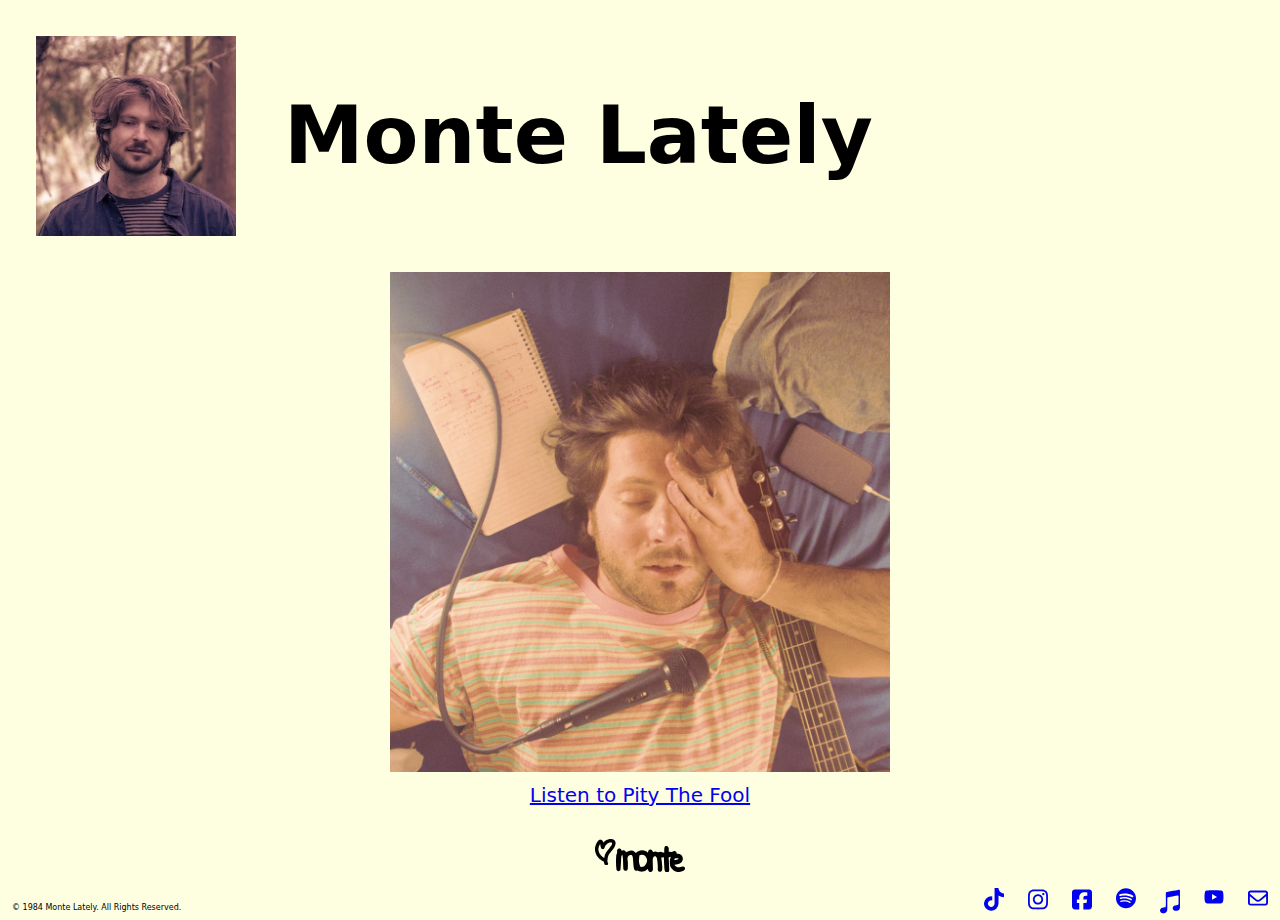
==== docs/index.html @ 207fb375 "rename public dir to docs" ====
<!DOCTYPE html>
<html>
  <head>
    <title>Monte Lately</title>
    <meta name="viewport" content="width=device-width, initial-scale=1" />
    <meta charset="utf-8" />
    <link rel="icon" href="favicon.ico" />
    <link rel="stylesheet" href="normalize.css" />
    <link rel="stylesheet" href="index.css" />
  </head>

  <body><div id="root">
    <header id="header">
      <img
        id="profile-pic"
        alt="Monte Lately in the forest."
        src="images/profile-pic-128.jpg"
        srcset="images/profile-pic-256.jpg 256w"
      />
      <h1 id="title">Monte Lately</h1>
    </header>
    <main id="main">
      <a id="pity-the-fool-link" target="_blank" rel="noopener noreferrer" href="https://ffm.to/monte-lately-pity-the-fool">
        <img
          id="pity-the-fool-pic"
          alt="Cover art for Pity The Fool by Monte Lately. Monte Lately laying in bed, overwhelmed."
          src="images/pity-the-fool-512.jpg"
          srcset="images/pity-the-fool-1024.jpg 1024w, images/pity-the-fool-2048.jpg 2048w"
        />
        <div id="quip">Listen to Pity The Fool</div>
      </a>
    </main>
    <footer id="footer">
      <div id="logo-wrapper">
        <svg id="logo-heart" viewBox="34.005 24.937 1741.06 2219.39">
          <path d="M1339.52 25.8272C1331.11 25.9279 1322.92 26.231 1314.96 26.6523C1299.67 27.4602 1285.77 28.599 1271.89 30.8877C1257.68 33.2315 1237.81 37.701 1203.82 45.409C1163.24 54.612 1119.53 69.1998 1070.99 88.698C1024.12 107.531 992.499 120.954 967.462 135.232C959.075 140.015 952.359 143.899 946.315 147.663C943.44 149.454 940.132 151.545 935.906 154.594C934.01 155.963 930.535 158.484 926.104 162.46C924.287 164.09 924.473 164.084 924.397 164.22C921.867 166.157 917.128 169.673 910.299 174.616C891.942 187.903 873.565 202.606 855.008 218.675C835.501 235.567 815.207 254.99 793.715 277.145C773.113 298.383 759.26 313.045 748.833 325.33C746.941 327.559 744.71 330.474 742.72 332.92C742.046 330.228 741.434 327.173 740.737 324.615C734.013 299.921 725.684 276.616 714.469 254.593C710.611 247.017 707.404 240.831 704.006 234.846C702.37 231.966 700.307 228.415 697.177 223.79C695.672 221.568 694.372 220.05 693.102 218.455C693.094 218.441 693.109 218.414 693.102 218.4C685.12 203.85 675.922 190.75 665.952 178.136C656.733 166.473 647.454 155.655 636.985 145.463C627.477 136.206 616.372 126.454 601.299 117.576C580.474 105.308 565.045 101.632 549.148 97.0587C530.243 91.6202 511.053 87.246 489.231 86.4428C469.76 85.7259 450.855 87.9275 432.894 92.1083C419.442 95.2396 405.415 98.7671 388.728 106.795C373.494 114.123 363.052 121.374 349.188 130.777C327.05 145.791 307.929 164.038 290.703 184.132C273.613 204.068 255.91 228.472 234.807 259.654C214.017 290.372 198.437 314.652 186.785 335.561C176.223 354.515 165.301 376.122 153.633 400.907C141.768 426.111 132.292 448.169 124.941 468.673C120.162 482.004 115.955 492.031 114.478 495.075C108.337 507.738 102.775 520.997 97.5165 535.174C91.9508 550.18 86.3475 567.568 80.0041 588.639C72.8842 612.289 65.5277 641.36 57.2601 677.582C48.8836 714.281 42.5846 746.401 38.371 774.831C33.7249 806.181 31.7625 839.829 31.7625 876.535C31.7625 910.161 32.0072 933.735 32.864 950.957C33.874 971.26 36.8008 992.901 41.1245 1019.27C45.6302 1046.76 51.6738 1075.73 59.1876 1106.35C67.0097 1138.22 76.5041 1169.79 87.6038 1201.07C98.038 1230.47 104.605 1248.9 112.991 1266.19C114.378 1269.05 117.374 1276.16 120.701 1285.66C126.01 1300.82 132.105 1316.22 138.984 1331.98C146.632 1349.5 156.181 1368.61 167.951 1390.67C180.744 1414.65 195.234 1438.53 211.292 1462.39C218.705 1473.41 224.535 1481.95 229.41 1488.8C231.854 1492.23 234.141 1495.39 236.954 1498.97C238.173 1500.53 240.214 1503.13 243.177 1506.4C243.177 1506.4 245.191 1509.13 248.629 1512.67C251.034 1515.73 253.339 1518.6 257.33 1523.89C270.368 1541.17 281.904 1555.56 294.558 1568.61C299.559 1573.76 304.712 1579.56 309.923 1586.16C325.164 1605.44 346.728 1626.77 385.314 1665.14C424.929 1704.53 459.08 1735.36 491.104 1758.82C517.752 1778.34 539.084 1793.09 558.4 1804.47C570.248 1811.45 575.031 1814.7 575.031 1814.7C588.31 1825.25 599.915 1831.97 615.232 1840.94C632.099 1850.82 649.783 1860.31 668.32 1869.49C681.059 1875.79 684.61 1878.35 684.676 1878.4C684.676 1878.4 684.841 1878.45 684.841 1878.45C695.32 1887.06 706.516 1895.13 718.819 1902.1C721.219 1903.47 721.518 1903.7 721.518 1903.7C734.948 1914.58 747.915 1921.75 760.232 1927.85C760.973 1928.21 761.864 1928.54 762.49 1928.84C771.905 1936.1 780.928 1941.55 789.42 1945.89C789.512 1964.49 789.936 1981.53 792.228 1997.59C793.196 2004.38 794.095 2010.14 795.367 2016.52C795.901 2019.19 796.81 2024.06 798.947 2030.87C799.152 2031.53 799.944 2033.87 800.709 2036.1C801.467 2039.45 802.305 2043.49 803.738 2050.51C808.555 2074.1 813.975 2096.04 825.215 2119.21C832.198 2133.61 840.363 2147.8 850.823 2161.45C860.564 2174.17 871.328 2185.37 882.709 2195.5C897.927 2209.05 915.711 2220.61 935.521 2228.78C952.14 2235.63 974.322 2242.57 1001.94 2240.99C1020.05 2239.95 1039.91 2235.51 1059.04 2225.64C1079.15 2215.28 1095.04 2200.59 1106.68 2185.33C1114.04 2175.67 1124.52 2161.03 1131.13 2138.3C1135.8 2122.27 1136.86 2108.01 1136.86 2096.16C1136.86 2067.57 1128.11 2046.41 1121.16 2032.08C1115.67 2020.76 1106.41 2000.94 1082.89 1982.08C1082.2 1981.53 1081.88 1981.41 1081.24 1980.93C1079.83 1973.83 1078.43 1966.75 1077.27 1959.09C1077.21 1956.89 1076.34 1925.91 1078.15 1876.31C1080.04 1824.7 1083.81 1774.4 1089.44 1725.37C1095.3 1674.4 1099.67 1640.55 1101.23 1630.93C1102.42 1623.53 1108.18 1596.65 1117.42 1558.87C1126.81 1520.5 1133.9 1493.37 1137.46 1481.32C1141.47 1467.75 1145.71 1454.93 1150.13 1442.98C1154.19 1432 1160.83 1415.79 1169.79 1395.73C1178.04 1377.26 1188.22 1356.89 1200.3 1334.78C1212.61 1312.25 1222.84 1295.11 1229.43 1285.17C1236.33 1274.75 1248.84 1257.43 1265.78 1235.44C1274.93 1223.56 1281.92 1214.4 1287.2 1207.28C1289.82 1203.75 1292.07 1200.66 1294.41 1197.27C1295.45 1195.77 1296.28 1194.46 1297.11 1193.14C1297.23 1193 1297.29 1192.93 1297.61 1192.54C1301.23 1188.2 1307.65 1180.7 1316.28 1170.81C1335.46 1148.84 1353.45 1127.04 1370.14 1105.36C1384.29 1086.95 1396.22 1072.41 1405 1062.56C1419.79 1045.97 1439.13 1021.83 1466.62 986.491C1492.57 953.129 1510.89 930.597 1513.37 927.8C1524.19 915.637 1534.42 902.334 1545.15 887.316C1548.6 882.486 1550.74 879.645 1552.31 877.581C1554.56 875.217 1556.58 873.038 1557.76 871.64C1560.72 868.149 1563.02 865.208 1565.19 862.344C1565.2 862.343 1565.19 862.29 1565.19 862.289C1569.7 856.364 1574.71 849.437 1581 840.617C1594.31 821.937 1608.47 800.687 1623.79 776.646C1639.03 752.716 1652.13 731.279 1663.22 711.85C1675.57 690.212 1688.16 664.841 1701.93 634.623C1718.25 598.831 1731.4 559.167 1742.52 515.207C1752.84 474.415 1759.09 449.14 1762.18 426.869C1764.22 412.187 1765.59 398.135 1766.09 384.24C1766.84 363.384 1764.62 344.904 1761.52 324.12C1758.55 304.223 1756 288.288 1750.51 270.49C1746.36 257.044 1741.25 244.372 1735.25 230.776C1728.9 216.36 1722.1 202.821 1713.99 189.687C1705.04 175.175 1694.77 162.222 1683.71 150.304C1670.55 136.124 1656.24 123.806 1639.21 110.15C1621.33 95.8157 1604.38 83.448 1584.58 73.2415C1559.18 60.1497 1535.46 54.1676 1503.68 46.0691C1471.76 37.9338 1445.79 32.2586 1421.24 29.6225C1402.51 27.6107 1383.86 26.3983 1365.34 25.9922C1356.52 25.7987 1347.92 25.7265 1339.52 25.8272ZM1337.37 318.399C1344.98 318.392 1355.18 318.484 1367.05 318.949C1386.14 319.696 1406.09 322.436 1427.19 327.475C1446.46 332.079 1450.6 333.202 1453.35 333.911C1455.76 335.708 1458.14 337.52 1460.73 339.301C1462.18 340.3 1466.92 343.916 1472.84 349.312C1473.48 349.895 1473.86 350.163 1474.38 350.632C1474.46 350.847 1475.67 354.352 1477.47 361.963C1477.5 362.08 1478.5 368.148 1478.13 377.75C1477.95 382.216 1475.31 402.7 1468.99 429.674C1462.29 458.227 1456.11 478.986 1454.5 483.304C1451.29 491.91 1444.88 506.91 1435.83 525.878C1426.69 545.048 1418.99 559.843 1413.86 568.727C1408.69 577.695 1396.5 597.126 1379.22 623.512C1364.75 645.619 1332.59 689.544 1285.82 749.804C1238.87 810.311 1207.52 849.31 1198.65 859.374C1183.6 876.432 1168.68 894.719 1153.76 914.214C1141.95 929.663 1128.92 945.329 1114.72 961.188C1097.71 980.179 1082.54 998.048 1069.01 1015.09C1054.5 1033.37 1036.91 1057.69 1014.38 1090.07C990.589 1124.25 969.23 1158.49 950.39 1192.76C931.814 1226.55 915.254 1260.58 900.827 1294.9C886.397 1329.23 873.698 1364.68 862.718 1401.28C851.975 1437.09 842.128 1475.15 833.035 1515.53C826.512 1544.5 820.883 1579.55 815.578 1617.84C808.623 1614.03 801.652 1610.27 793.825 1606.23C772.791 1595.39 753.19 1584.38 735.065 1573.23C716.132 1561.58 701.501 1551.8 692.386 1545.12C680.79 1536.63 672.79 1529.44 655.489 1520.92C652.85 1518.37 649.661 1515.73 643.098 1510.69C631.317 1501.64 621.926 1493.12 614.792 1485.55C601.345 1471.29 584.644 1454.68 564.017 1434.84C545.9 1417.41 531.237 1402.04 520.456 1389.57C508.525 1375.77 494.203 1358.13 477.832 1337.04C462.378 1317.12 449.028 1298.26 437.796 1280.6C426.694 1263.15 416.749 1245.34 407.948 1227.19C399.916 1210.63 386.896 1179.61 370.995 1137.64C355.274 1096.16 344.52 1063.54 339.165 1043.04C332.815 1018.72 327.995 996.847 324.626 977.745C321.059 957.515 319.238 942.126 319.119 940.286C318.964 937.883 318.472 912.367 318.789 876.425C319.091 842.198 321.185 816.883 322.809 807.174C325.479 791.209 330.528 766.97 337.788 736.383C344.965 706.147 351.706 681.441 357.503 663.226C363.473 644.472 369.273 629.191 374.3 618.122C382.73 599.556 390.272 581.156 396.713 562.897C398.377 558.18 408.416 535.344 423.973 505.471C432.443 489.207 468.17 441.959 477.667 469.663C485.61 492.835 485.161 521.246 488.295 551.621C492.089 588.383 498.372 626.254 507.129 665.371C515.444 702.515 521.47 727.615 528.992 749.089C534.945 766.083 542.006 782.593 551.351 798.648C560.296 814.016 572.15 830.791 590.12 845.843C602.433 856.156 618.126 866.686 638.307 873.62C655.962 879.687 673.128 881.761 688.586 881.761C698.507 881.76 714.465 881.973 735.891 874.61C749.682 869.872 760.411 863.754 768.933 858.164C785.586 847.239 797.121 834.556 805.665 823.346C813.792 812.683 821.035 800.86 826.867 787.977C831.118 778.587 834.4 768.973 837.055 759.32C846.581 740.487 848.037 727.235 850.382 717.296C852.231 709.462 854.862 700.711 858.423 691.168C861.741 682.275 866.427 671.612 872.521 659.595C878.334 648.13 885.471 635.605 894.053 622.192C905.025 605.043 912.42 593.77 919.551 579.068C919.356 579.468 919.162 579.891 918.945 580.278C918.945 580.278 921.598 575.417 927.15 566.967C931.53 560.302 939.899 548.683 951.271 534.184C959.156 524.13 977.323 503.993 1002.76 478.409C1027.95 453.077 1049.39 433.633 1065.38 420.874C1084.28 405.784 1098.79 395.3 1101.72 393.426C1108.46 389.114 1113.75 386.278 1115.16 385.615C1116.18 385.136 1127.11 380.671 1141.43 375.549C1160.64 368.679 1182.31 359.894 1207.46 349.092C1224.03 341.973 1246.05 334.858 1272.94 328.795C1302.17 322.202 1324.21 318.619 1324.21 318.619C1324.36 318.605 1329.94 318.407 1337.37 318.399Z" />
        </svg>
        <svg id="logo-name" viewBox="-919.24 -351.221 1838.48 702.441">
          <path d="M484.083-195.095C497.038-196.587 509.941-200.506 522.948-199.571C534.553-198.737 544.965-188.247 556.483-189.889C575.63-192.617 591.366-207.298 610.127-211.994C623.741-215.402 638.722-217.796 652.189-213.845C665.864-209.833 679.533-201.353 687.246-189.369C695.605-176.383 693.804-159.186 697.083-144.095C727.362-140.033 759.946-144.189 787.92-131.909C810.966-121.793 830.399-101.978 842.854-80.1069C855.947-57.1149 860.988-29.3774 861.372-2.92162C861.646 15.9386 852.932 34.1714 844.761 51.1719C838.422 64.3603 830.316 77.7337 818.475 86.3296C793.429 104.511 765.886 120.291 736.436 129.806C703.572 140.424 668.201 140.539 634.083 145.905C645.429 160.437 653.897 177.769 668.12 189.5C681.688 200.69 697.993 210.315 715.381 212.958C742.163 217.029 769.769 213.065 796.556 209.021C817.314 205.887 836.202 193.872 857.068 191.566C867.861 190.372 879.17 193.851 888.825 198.82C897.539 203.304 905.317 210.48 910.261 218.941C915.835 228.482 918.945 239.808 919.229 250.854C919.456 259.707 916.326 268.769 911.737 276.343C905.349 286.885 897.727 297.689 887.083 303.905C867.293 315.463 845.103 323.02 822.798 328.284C789.964 336.034 756.155 346.431 722.623 342.72C688.294 338.921 656.089 322.608 625.559 306.458C608.854 297.621 595.829 282.859 583.083 268.905C565.345 249.487 548.069 229.268 534.48 206.75C526.812 194.042 521.951 179.327 520.135 164.596C514.834 121.582 509.331 77.918 513.284 34.7598C516.407 0.672874 531.817-31.1432 541.083-64.0947C511.583-55.5947 511.583-55.5947 482.083-47.0947C487.523 64.5793 497.641 176.124 498.402 287.927C498.504 302.962 492.829 318.268 484.653 330.886C479.145 339.387 469.071 344.612 459.507 347.953C449.812 351.341 438.943 351.978 428.795 350.402C418.625 348.822 408.262 345.145 400.204 338.741C391.969 332.196 384.822 323.166 381.834 313.08C373.589 285.246 369.294 256.186 367.173 227.235C360.364 134.287 359.113 41.015 355.083-52.0947C320.583-48.5947 320.583-48.5947 286.083-45.0947C293.725 23.4003 304.859 91.5953 309.008 160.39C311.717 205.306 315.835 251.319 306.616 295.363C303.236 311.509 288.456 325.699 273.13 331.803C257.73 337.938 239.385 333.246 223.512 328.465C215.326 325.999 209.032 318.459 204.583 311.158C198.598 301.336 194.09 290.069 193.13 278.607C189.974 240.932 195.255 202.884 192.356 165.188C187.365 100.291 182.264 35.0894 169.495-28.7339C166.612-43.145 157.451-56.7801 146.083-66.0947C137.058-73.4897 124.012-76.4035 112.376-75.5352C100.313-74.6349 85.9333-71.0648 79.0831-61.0947C66.6738-43.0337 60.3853-20.271 59.3659 1.61854C55.2111 90.8388 64.6778 180.223 63.6862 269.535C63.5566 281.215 60.6158 292.992 56.0118 303.728C52.2411 312.521 46.9458 321.455 39.0831 326.905C27.6854 334.806 14.2294 341.016 0.417527 342.266C-10.4943 343.253-21.9194 339.096-31.1954 333.265C-41.7114 326.654-50.8131 317.101-56.8678 306.256C-64.0684 293.358-65.5672 278.022-69.9169 263.905C-92.0265 278.136-112.503 295.3-136.246 306.598C-159.54 317.682-184.179 327.992-209.854 330.495C-238.878 333.325-268.545 328.861-296.951 322.267C-314.205 318.262-327.287 301.77-344.808 299.171C-360.627 296.824-376.041 309.968-391.933 308.175C-403.642 306.853-414.183 298.758-422.494 290.403C-429.854 283.003-434.225 272.749-437.137 262.726C-444.091 238.794-449.12 214.192-451.834 189.418C-459.485 119.571-460.374 49.0879-468.189-20.7409C-470.654-42.7698-473.026-65.6723-482.618-85.6559C-488.126-97.1309-498.675-111.227-511.395-110.755C-540.347-109.681-572.343-101.599-593.257-81.5495C-610.523-64.9972-611.989-36.6089-613.632-12.7465C-615.692 17.16-604.84 46.7153-604.155 76.6848C-602.761 137.621-600.291 198.977-607.404 259.513C-609.174 274.584-618.134 289.76-630.261 298.882C-642.439 308.043-659.472 311.951-674.594 310.057C-688.211 308.352-701.302 299.589-709.917 288.905C-719.165 277.437-723.971 262.092-725.116 247.405C-731.744 162.33-727.029 76.6491-733.087-8.46785C-735.646-44.4127-744.974-79.5524-750.917-115.095C-752.694-125.722-768.42-100.948-772.389-90.9304C-778.837-74.656-779.75-56.5875-781.015-39.1281C-788.775 67.9905-787.098 175.855-799.445 282.542C-800.8 294.248-811.673 303.631-821.446 310.214C-831.08 316.703-843.302 320.014-854.917 319.905C-865.484 319.806-876.272 315.715-884.903 309.617C-894.031 303.169-904.572 294.759-906.169 283.698C-916.239 213.962-918.309 143.17-919.11 72.7151C-919.797 12.2635-917.885-48.4346-910.626-108.453C-908.23-128.266-893.858-145.147-890.386-164.8C-885.849-190.492-894.055-217.91-886.865-242.989C-882.61-257.828-870.248-269.993-857.663-278.933C-849.404-284.799-837.991-285.145-827.864-284.9C-819.458-284.696-810.911-281.966-803.71-277.625C-795.403-272.618-787.664-265.876-782.59-257.61C-777.392-249.143-776.808-238.6-773.917-229.095C-757.427-231.973-741.185-237.463-724.448-237.729C-712.975-237.912-700.224-236.979-690.81-230.419C-673.931-218.657-662.881-200.203-648.917-185.095C-634.126-192.377-620.355-202.272-604.543-206.941C-571.09-216.82-537.001-229.345-502.131-228.442C-478.287-227.824-455.886-214.809-435.418-202.562C-418.828-192.635-407.084-176.251-392.917-163.095C-370.27-179.815-350.921-202.332-324.977-213.257C-291.506-227.35-254.853-236.027-218.54-236.519C-189.104-236.917-159.768-227.373-132.673-215.86C-108.44-205.564-88.8357-186.683-66.9169-172.095C-62.0629-192.664-64.7266-216.669-52.3548-233.804C-42.0594-248.063-22.7388-255.878-5.2294-257.532C8.80172-258.858 23.3125-251.06 34.0831-241.97C45.4985-232.336 47.8195-214.985 58.0654-204.115C63.4509-198.402 71.4736-193.98 79.3251-193.974C98.9358-193.958 117.753-205.78 137.287-204.053C163.763-201.712 187.398-183.559 213.936-182.071C229.604-181.193 242.838-198.301 258.496-197.26C294.598-194.861 328.887-180.483 364.083-172.095C367.527-222.33 361.056-274.251 374.414-322.799C378.589-337.969 397.66-346.555 413.022-349.955C427.649-353.192 445.198-350.214 457.083-341.095C470.854-330.528 480.089-313.14 483.246-296.072C489.367-262.973 483.804-228.754 484.083-195.095ZM-242.917-118.095C-258.311-115.361-273.067-109.608-287.623-103.899C-290.283-102.855-293.159-100.841-293.927-98.0876C-303.416-64.0568-303.305-27.9904-305.396 7.27645C-306.146 19.917-310.375 32.456-309.25 45.0686C-306.369 77.3497-301.62 109.64-293.463 141.006C-288.268 160.985-277.932 179.27-269.457 198.094C-269.028 199.047-267.955 199.755-266.927 199.946C-256.011 201.974-245.007 205.796-233.959 204.69C-216.268 202.918-199.366 196.402-182.285 191.469C-177.648 190.13-172.472 189.17-168.917 185.905C-122.796 143.546-94.2969 89.1204-92.0579 26.0929C-91.2365 2.97007-100.715-20.0229-111.292-40.6013C-138.372-93.2908-183.57-128.634-242.917-118.095ZM675.774-24.9153C666.686-21.8546 654.739-24.3079 647.083-18.0947C641.679-13.7087 633.038 17.1287 633.083 24.9053C644.393 23.26 655.672 21.3915 667.012 19.9694C675.817 18.8652 685.202 20.1073 693.448 16.8283C708.006 11.0393 722.791 5.83852 737.475 0.377371C745.09-2.45469 750.292-19.0266 739.318-20.9761C726.624-23.2312 713.789-24.6179 701.06-26.665C695.57-27.5479 689.984-28.6196 675.774-24.9153Z" />
        </svg>
      </div>
      <div id="bottom-line">
        <div id="copywrite">© 1984 Monte Lately. All Rights Reserved.</div>
        <div id="icons">
          <a class="icon-link" target="_blank" rel="noopener noreferrer" href="https://tiktok.com/@montelately">
            <svg role="img" xmlns="http://www.w3.org/2000/svg" viewBox="0 0 448 512"><path fill="currentColor" d="M448 209.9a210.1 210.1 0 0 1 -122.8-39.3V349.4A162.6 162.6 0 1 1 185 188.3V278.2a74.6 74.6 0 1 0 52.2 71.2V0l88 0a121.2 121.2 0 0 0 1.9 22.2h0A122.2 122.2 0 0 0 381 102.4a121.4 121.4 0 0 0 67 20.1z"/></svg>
            <span class="hidden-icon-label">TikTok</span>
          </a>
          <a class="icon-link" target="_blank" rel="noopener noreferrer" href="https://instagram.com/montelately">
            <svg role="img" xmlns="http://www.w3.org/2000/svg" viewBox="0 0 448 512"><path fill="currentColor" d="M224.1 141c-63.6 0-114.9 51.3-114.9 114.9s51.3 114.9 114.9 114.9S339 319.5 339 255.9 287.7 141 224.1 141zm0 189.6c-41.1 0-74.7-33.5-74.7-74.7s33.5-74.7 74.7-74.7 74.7 33.5 74.7 74.7-33.6 74.7-74.7 74.7zm146.4-194.3c0 14.9-12 26.8-26.8 26.8-14.9 0-26.8-12-26.8-26.8s12-26.8 26.8-26.8 26.8 12 26.8 26.8zm76.1 27.2c-1.7-35.9-9.9-67.7-36.2-93.9-26.2-26.2-58-34.4-93.9-36.2-37-2.1-147.9-2.1-184.9 0-35.8 1.7-67.6 9.9-93.9 36.1s-34.4 58-36.2 93.9c-2.1 37-2.1 147.9 0 184.9 1.7 35.9 9.9 67.7 36.2 93.9s58 34.4 93.9 36.2c37 2.1 147.9 2.1 184.9 0 35.9-1.7 67.7-9.9 93.9-36.2 26.2-26.2 34.4-58 36.2-93.9 2.1-37 2.1-147.8 0-184.8zM398.8 388c-7.8 19.6-22.9 34.7-42.6 42.6-29.5 11.7-99.5 9-132.1 9s-102.7 2.6-132.1-9c-19.6-7.8-34.7-22.9-42.6-42.6-11.7-29.5-9-99.5-9-132.1s-2.6-102.7 9-132.1c7.8-19.6 22.9-34.7 42.6-42.6 29.5-11.7 99.5-9 132.1-9s102.7-2.6 132.1 9c19.6 7.8 34.7 22.9 42.6 42.6 11.7 29.5 9 99.5 9 132.1s2.7 102.7-9 132.1z"/></svg>
            <span class="hidden-icon-label">Instagram</span>
          </a>
          <a class="icon-link" target="_blank" rel="noopener noreferrer" href="https://facebook.com/montelatelymusic">
            <svg role="img" xmlns="http://www.w3.org/2000/svg" viewBox="0 0 448 512"><path fill="currentColor" d="M64 32C28.7 32 0 60.7 0 96V416c0 35.3 28.7 64 64 64h98.2V334.2H109.4V256h52.8V222.3c0-87.1 39.4-127.5 125-127.5c16.2 0 44.2 3.2 55.7 6.4V172c-6-.6-16.5-1-29.6-1c-42 0-58.2 15.9-58.2 57.2V256h83.6l-14.4 78.2H255V480H384c35.3 0 64-28.7 64-64V96c0-35.3-28.7-64-64-64H64z"/></svg>
            <span class="hidden-icon-label">Facebook</span>
          </a>
          <a class="icon-link" target="_blank" rel="noopener noreferrer" href="https://open.spotify.com/album/4YIQsx0SlI0dI1lnxm7CsR">
            <svg role="img" xmlns="http://www.w3.org/2000/svg" viewBox="0 0 496 512"><path fill="currentColor" d="M248 8C111.1 8 0 119.1 0 256s111.1 248 248 248 248-111.1 248-248S384.9 8 248 8zm100.7 364.9c-4.2 0-6.8-1.3-10.7-3.6-62.4-37.6-135-39.2-206.7-24.5-3.9 1-9 2.6-11.9 2.6-9.7 0-15.8-7.7-15.8-15.8 0-10.3 6.1-15.2 13.6-16.8 81.9-18.1 165.6-16.5 237 26.2 6.1 3.9 9.7 7.4 9.7 16.5s-7.1 15.4-15.2 15.4zm26.9-65.6c-5.2 0-8.7-2.3-12.3-4.2-62.5-37-155.7-51.9-238.6-29.4-4.8 1.3-7.4 2.6-11.9 2.6-10.7 0-19.4-8.7-19.4-19.4s5.2-17.8 15.5-20.7c27.8-7.8 56.2-13.6 97.8-13.6 64.9 0 127.6 16.1 177 45.5 8.1 4.8 11.3 11 11.3 19.7-.1 10.8-8.5 19.5-19.4 19.5zm31-76.2c-5.2 0-8.4-1.3-12.9-3.9-71.2-42.5-198.5-52.7-280.9-29.7-3.6 1-8.1 2.6-12.9 2.6-13.2 0-23.3-10.3-23.3-23.6 0-13.6 8.4-21.3 17.4-23.9 35.2-10.3 74.6-15.2 117.5-15.2 73 0 149.5 15.2 205.4 47.8 7.8 4.5 12.9 10.7 12.9 22.6 0 13.6-11 23.3-23.2 23.3z"/></svg>
            <span class="hidden-icon-label">Spotify</span>
          </a>
          <a class="icon-link" target="_blank" rel="noopener noreferrer" href="https://music.apple.com/us/album/pity-the-fool-single/1801171547">
            <svg role="img" xmlns="http://www.w3.org/2000/svg" viewBox="0 0 384 512"><path fill="currentColor" d="M381.9 388.2c-6.4 27.4-27.2 42.8-55.1 48-24.5 4.5-44.9 5.6-64.5-10.2-23.9-20.1-24.2-53.4-2.7-74.4 17-16.2 40.9-19.5 76.8-25.8 6-1.1 11.2-2.5 15.6-7.4 6.4-7.2 4.4-4.1 4.4-163.2 0-11.2-5.5-14.3-17-12.3-8.2 1.4-185.7 34.6-185.7 34.6-10.2 2.2-13.4 5.2-13.4 16.7 0 234.7 1.1 223.9-2.5 239.5-4.2 18.2-15.4 31.9-30.2 39.5-16.8 9.3-47.2 13.4-63.4 10.4-43.2-8.1-58.4-58-29.1-86.6 17-16.2 40.9-19.5 76.8-25.8 6-1.1 11.2-2.5 15.6-7.4 10.1-11.5 1.8-256.6 5.2-270.2 .8-5.2 3-9.6 7.1-12.9 4.2-3.5 11.8-5.5 13.4-5.5 204-38.2 228.9-43.1 232.4-43.1 11.5-.8 18.1 6 18.1 17.6 .2 344.5 1.1 326-1.8 338.5z"/></svg>
            <span class="hidden-icon-label">Apple Music</span>
          </a>
          <a class="icon-link" target="_blank" rel="noopener noreferrer" href="https://www.youtube.com/playlist?list=OLAK5uy_lYD8hcN3K__PKzl1IoaI_CRnBc8pKfut0">
            <svg role="img" xmlns="http://www.w3.org/2000/svg" viewBox="0 0 576 512"><path fill="currentColor" d="M549.7 124.1c-6.3-23.7-24.8-42.3-48.3-48.6C458.8 64 288 64 288 64S117.2 64 74.6 75.5c-23.5 6.3-42 24.9-48.3 48.6-11.4 42.9-11.4 132.3-11.4 132.3s0 89.4 11.4 132.3c6.3 23.7 24.8 41.5 48.3 47.8C117.2 448 288 448 288 448s170.8 0 213.4-11.5c23.5-6.3 42-24.2 48.3-47.8 11.4-42.9 11.4-132.3 11.4-132.3s0-89.4-11.4-132.3zm-317.5 213.5V175.2l142.7 81.2-142.7 81.2z"/></svg>
            <span class="hidden-icon-label">Youtube</span>
          </a>
          <a class="icon-link" target="_blank" rel="noopener noreferrer" href="mailto:contact@montelately.com">
            <svg role="img" xmlns="http://www.w3.org/2000/svg" viewBox="0 0 512 512"><path fill="currentColor" d="M64 112c-8.8 0-16 7.2-16 16l0 22.1L220.5 291.7c20.7 17 50.4 17 71.1 0L464 150.1l0-22.1c0-8.8-7.2-16-16-16L64 112zM48 212.2L48 384c0 8.8 7.2 16 16 16l384 0c8.8 0 16-7.2 16-16l0-171.8L322 328.8c-38.4 31.5-93.7 31.5-132 0L48 212.2zM0 128C0 92.7 28.7 64 64 64l384 0c35.3 0 64 28.7 64 64l0 256c0 35.3-28.7 64-64 64L64 448c-35.3 0-64-28.7-64-64L0 128z"/></svg>
            <span class="hidden-icon-label">Email</span>
          </a>
        </div>
      </div>
    </footer>
  </div></body>
</html>
---- docs/index.css ----
* {
  padding: 0;
  margin: 0;
  box-sizing: border-box;
}

body,
html {
  font-family: system-ui, Helvetica, Arial, sans-serif;
  /* Make it so that 1rem = 10px because 62.5% of default browser font size (16px) is 10px */
  font-size: 62.5%;
  min-height: 100%;
  height: 100%;
  background: #feffe0;
  color: black;
}

#root {
  min-height: 100%;
  display: flex;
  flex-direction: column;
}

#header {
  display: flex;
  padding: 36px;
}

#profile-pic {
  max-height: 200px;
}

#title {
  font-size: 8rem;
  margin: 0;
  margin-left: 48px;
  display: flex;
  align-items: center;
}

#main {
  flex-grow: 1;
  display: flex;
  flex-direction: column;
  align-items: center;
}

#pity-the-fool-link {
  display: flex;
  flex-direction: column;
  align-items: center;
  color: #0202ee;
}

#pity-the-fool-link:hover {
  color: #ff14b0;
}

#pity-the-fool-pic {
  max-width: 500px;
}

#quip {
  font-size: 2rem;
  margin: 12px;
}

#logo-wrapper {
  margin-top: 20px;
  margin-bottom: 4px;
  height: 33px;
  display: flex;
  justify-content: center;
  fill: black;
}
#logo-heart {
  height: 80%;
  align-self: flex-start;
  stroke: black;
  stroke-width: 3;
}
#logo-name {
  height: 80%;
  align-self: flex-end;
}

#bottom-line {
  display: flex;
  align-items: flex-end;
  justify-content: space-between;
  flex-direction: row;
}

#copywrite {
  font-size: 0.8rem;
  margin-left: 12px;
  margin-bottom: 8px;
}

#icons {
  display: flex;
  align-items: center;
}

.icon-link {
  color: #0202ee;
  padding: 12px;
  display: inline-block;
  width: 44px;  /* 44px = 20 + 12 + 12 */
  height: 44px;
}

.icon-link:hover {
  color: #ff14b0;
}

/* - - - - - - - - - - - - - - - - - - - - - - - - - - - - - - - - - - - - - -*/

@media (max-width: 600px) {
  #header {
    padding: 24px;
  }

  #title {
    margin-left: 24px;
  }

  #pity-the-fool-pic {
    min-width: 100vw;
  }

  #bottom-line {
    flex-direction: column-reverse;
    align-items: center;
}

  #copywrite {
    margin-left: 0;
    margin-top: 4px;
  }
}


@media (max-width: 500px) {
  #profile-pic {
    max-height: 100px;
  }

  #title {
    font-size: 4.3rem;
  }
}

/* - - - - - - - - - - - - - - - - - - - - - - - - - - - - - - - - - - - - - -*/

.hidden-icon-label {
  clip: rect(0 0 0 0);
  clip-path: inset(50%);
  height: 1px;
  width: 1px;
  overflow: hidden;
  position: absolute;
  white-space: nowrap;
}
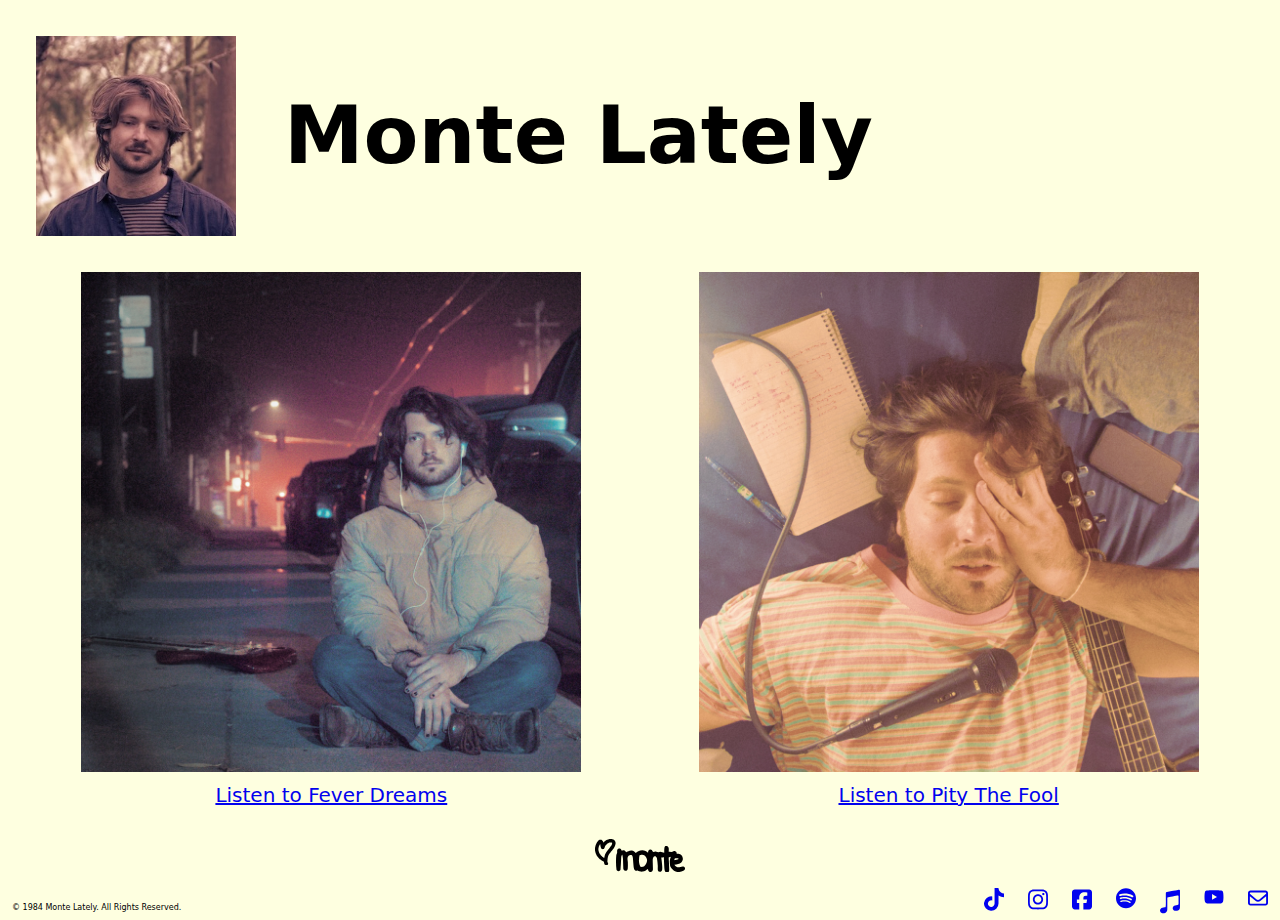
==== commit 7c20b0e3: "fever dreams release" ====
--- a/docs/index.html
+++ b/docs/index.html
@@ -4,6 +4,16 @@
     <title>Monte Lately</title>
     <meta name="viewport" content="width=device-width, initial-scale=1" />
     <meta charset="utf-8" />
+    <meta property="og:type" content="website" />
+    <meta property="og:title" content="Monte Lately" />
+    <meta property="og:description" content="Music by Monte Lately. Listen to Pity The Fool now, available everywhere." />
+    <meta name="description" content="Music by Monte Lately. Listen to Pity The Fool now, available everywhere." />
+    <meta property="og:url" content="https://montelately.com" />
+    <link rel="canonical" href="https://montelately.com" />
+    <meta property="og:site_name" content="Monte Lately" />
+    <meta property="og:image" content="https://montelately.com/images/pity-the-fool.jpg" />
+    <meta property="og:image:secure_url" content="https://montelately.com/images/pity-the-fool.jpg" />
+    <meta property="og:image:alt" content="Monte Lately in the forest." />
     <link rel="icon" href="favicon.ico" />
     <link rel="stylesheet" href="normalize.css" />
     <link rel="stylesheet" href="index.css" />
@@ -20,9 +30,18 @@
       <h1 id="title">Monte Lately</h1>
     </header>
     <main id="main">
-      <a id="pity-the-fool-link" target="_blank" rel="noopener noreferrer" href="https://ffm.to/monte-lately-pity-the-fool">
+      <a class="album-link" target="_blank" rel="noopener noreferrer" href="https://ffm.to/monte-lately-fever-dreams">
         <img
-          id="pity-the-fool-pic"
+          class="album-pic"
+          alt="Cover art for Fever Dreams by Monte Lately. Monte Lately sitting on the sidewalk next to an electric guitar at night."
+          src="images/fever-dreams-512.jpg"
+          srcset="images/fever-dreams-1024.jpg 1024w, images/fever-dreams-2048.jpg 2048w"
+        />
+        <div id="quip">Listen to Fever Dreams</div>
+      </a>
+      <a class="album-link" target="_blank" rel="noopener noreferrer" href="https://ffm.to/monte-lately-pity-the-fool">
+        <img
+          class="album-pic"
           alt="Cover art for Pity The Fool by Monte Lately. Monte Lately laying in bed, overwhelmed."
           src="images/pity-the-fool-512.jpg"
           srcset="images/pity-the-fool-1024.jpg 1024w, images/pity-the-fool-2048.jpg 2048w"
--- a/docs/index.css
+++ b/docs/index.css
@@ -41,22 +41,25 @@
 #main {
   flex-grow: 1;
   display: flex;
-  flex-direction: column;
+  flex-wrap: wrap;
   align-items: center;
+  justify-content: space-evenly;
 }
 
-#pity-the-fool-link {
+.album-link {
   display: flex;
   flex-direction: column;
   align-items: center;
   color: #0202ee;
+  margin: 0 36px;
+  margin-bottom: 20px;
 }
 
-#pity-the-fool-link:hover {
+.album-link:hover {
   color: #ff14b0;
 }
 
-#pity-the-fool-pic {
+.album-pic {
   max-width: 500px;
 }
 
@@ -66,7 +69,6 @@
 }
 
 #logo-wrapper {
-  margin-top: 20px;
   margin-bottom: 4px;
   height: 33px;
   display: flex;
@@ -125,7 +127,12 @@
     margin-left: 24px;
   }
 
-  #pity-the-fool-pic {
+  .album-link {
+    margin: 0;
+    margin-bottom: 20px;
+  }
+
+  .album-pic {
     min-width: 100vw;
   }
 
